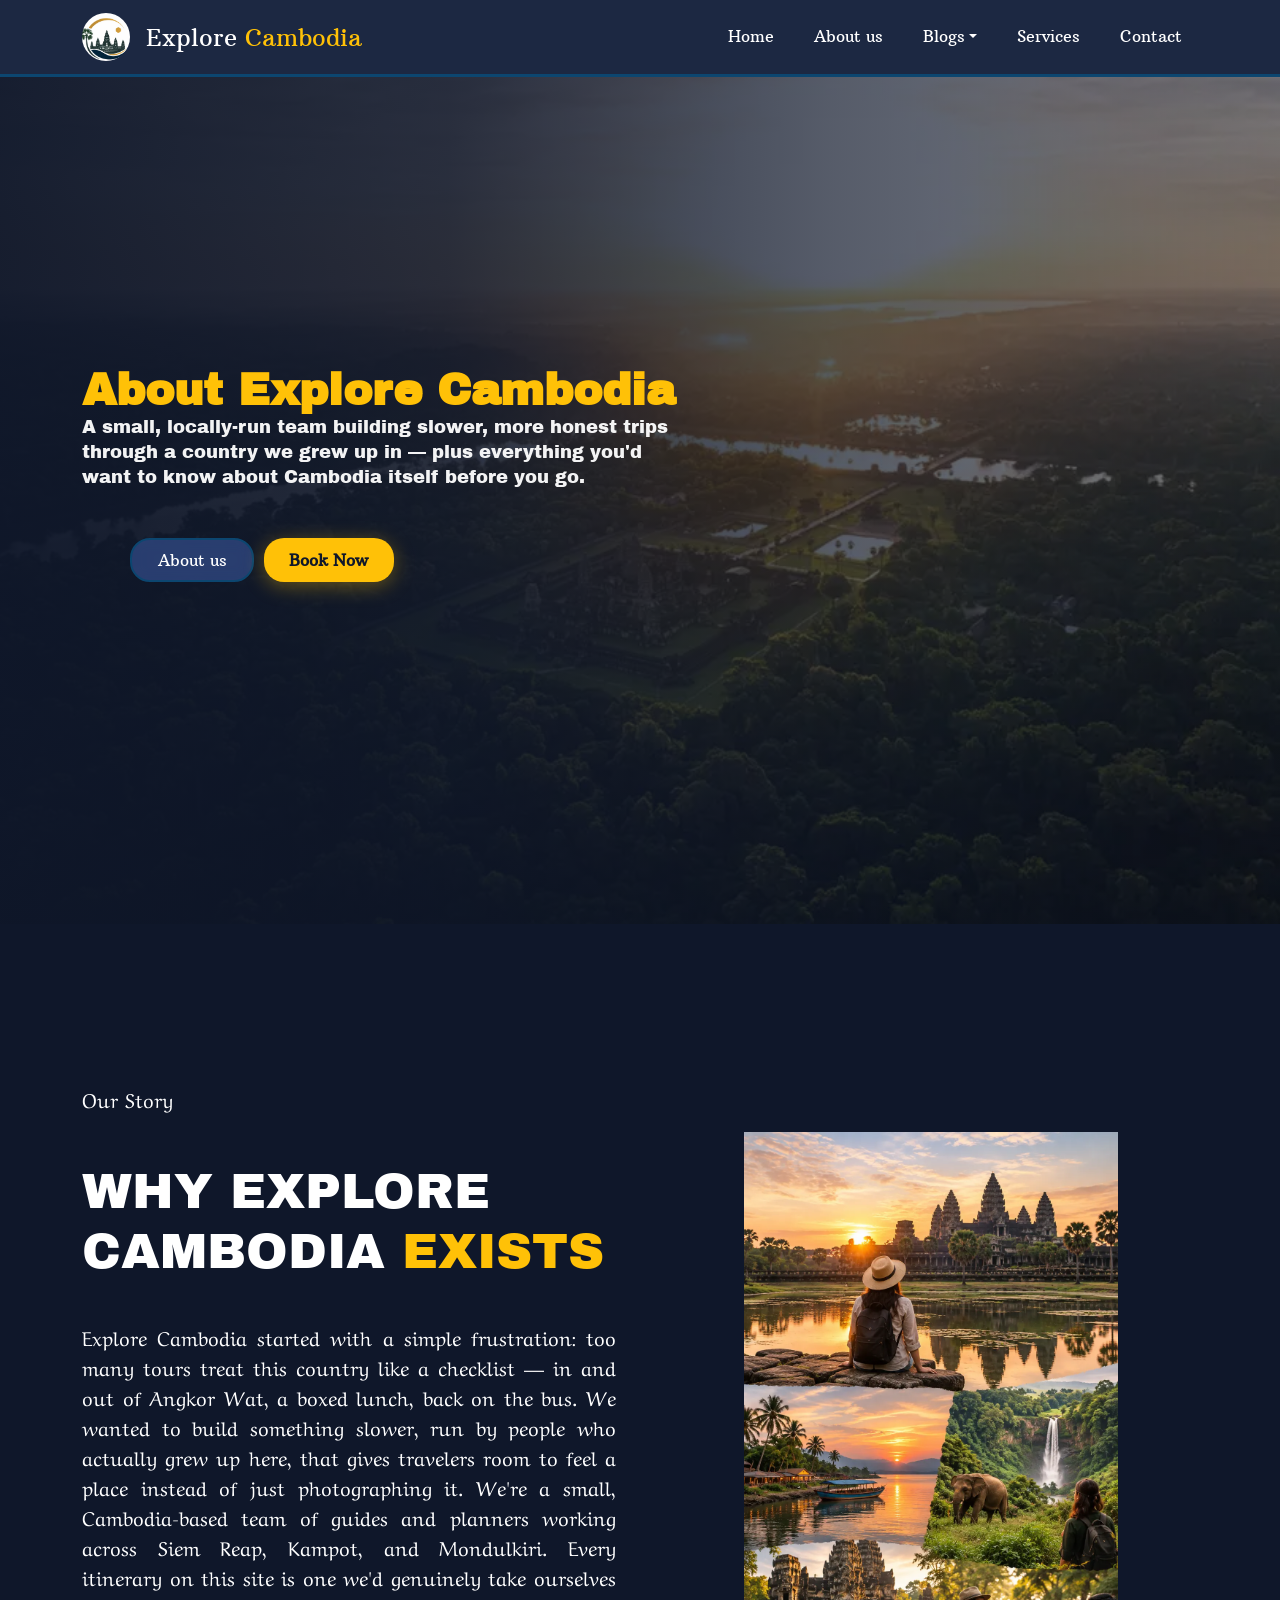
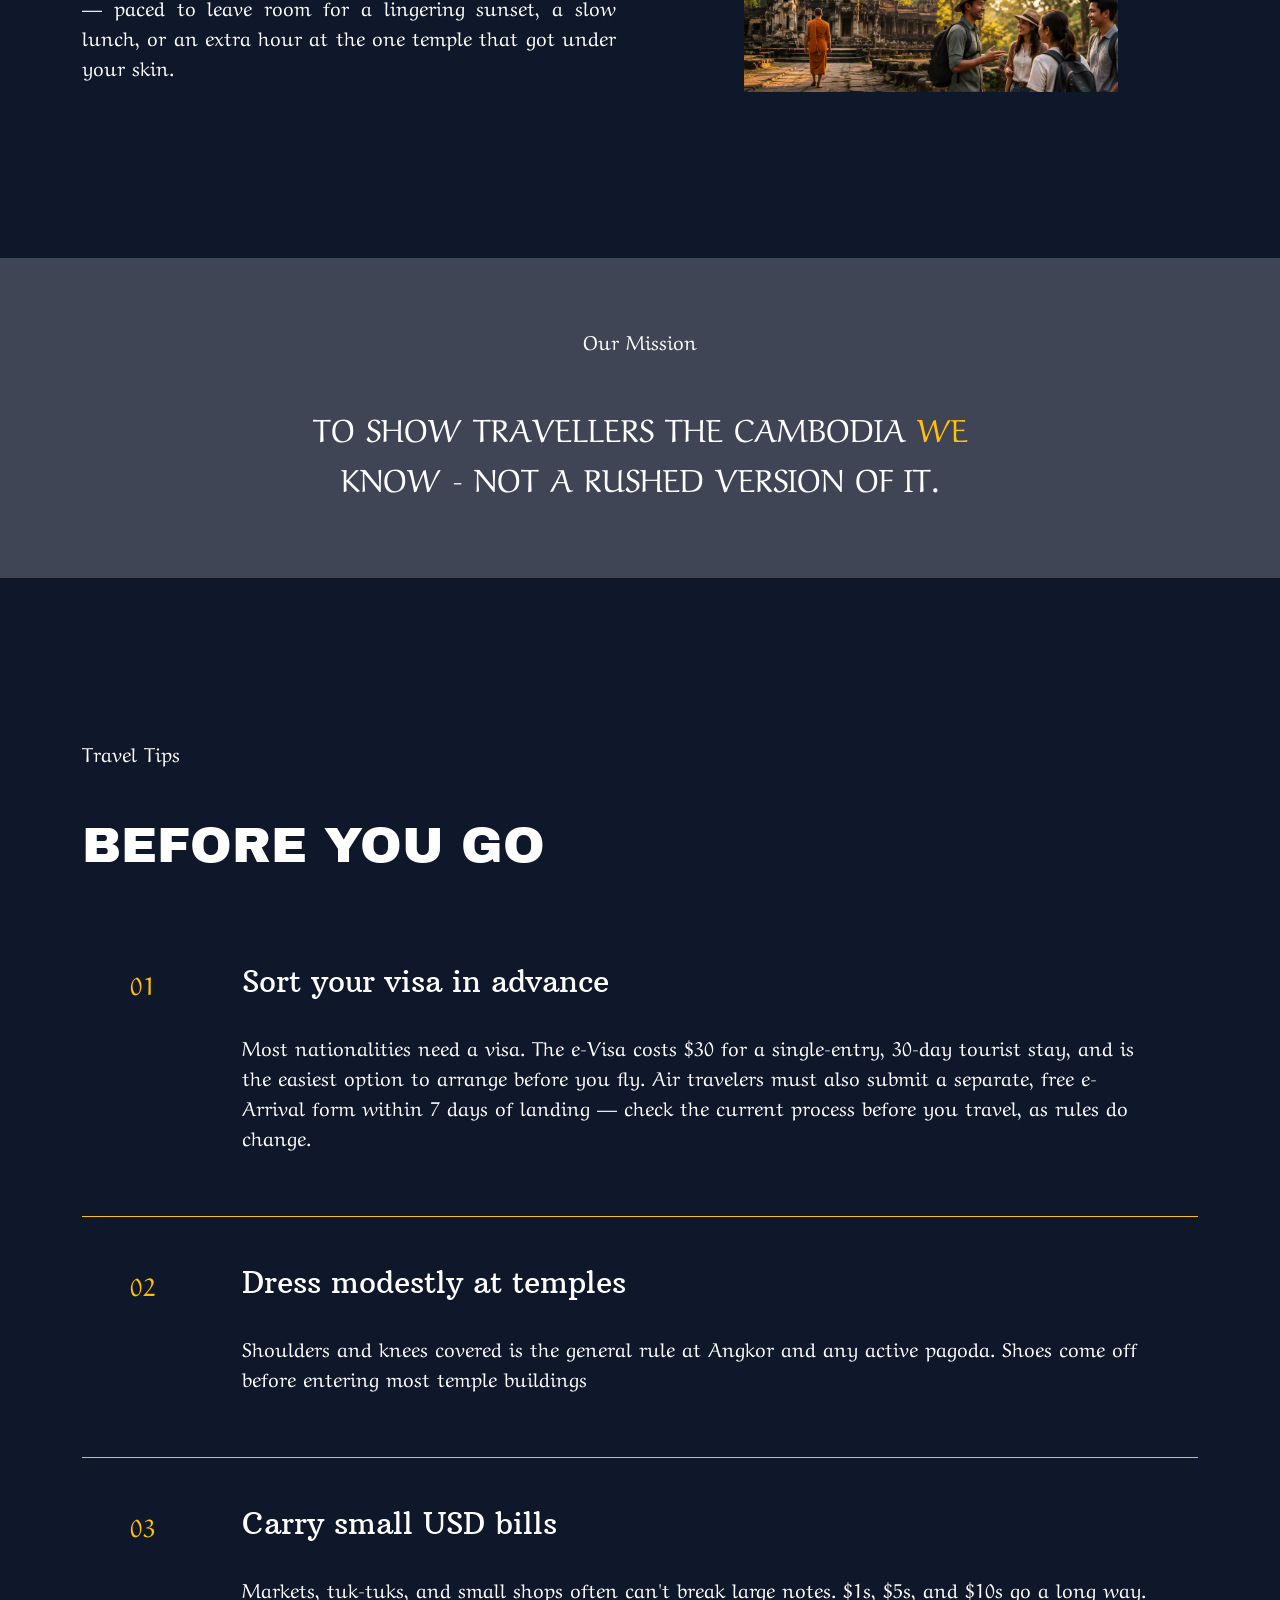
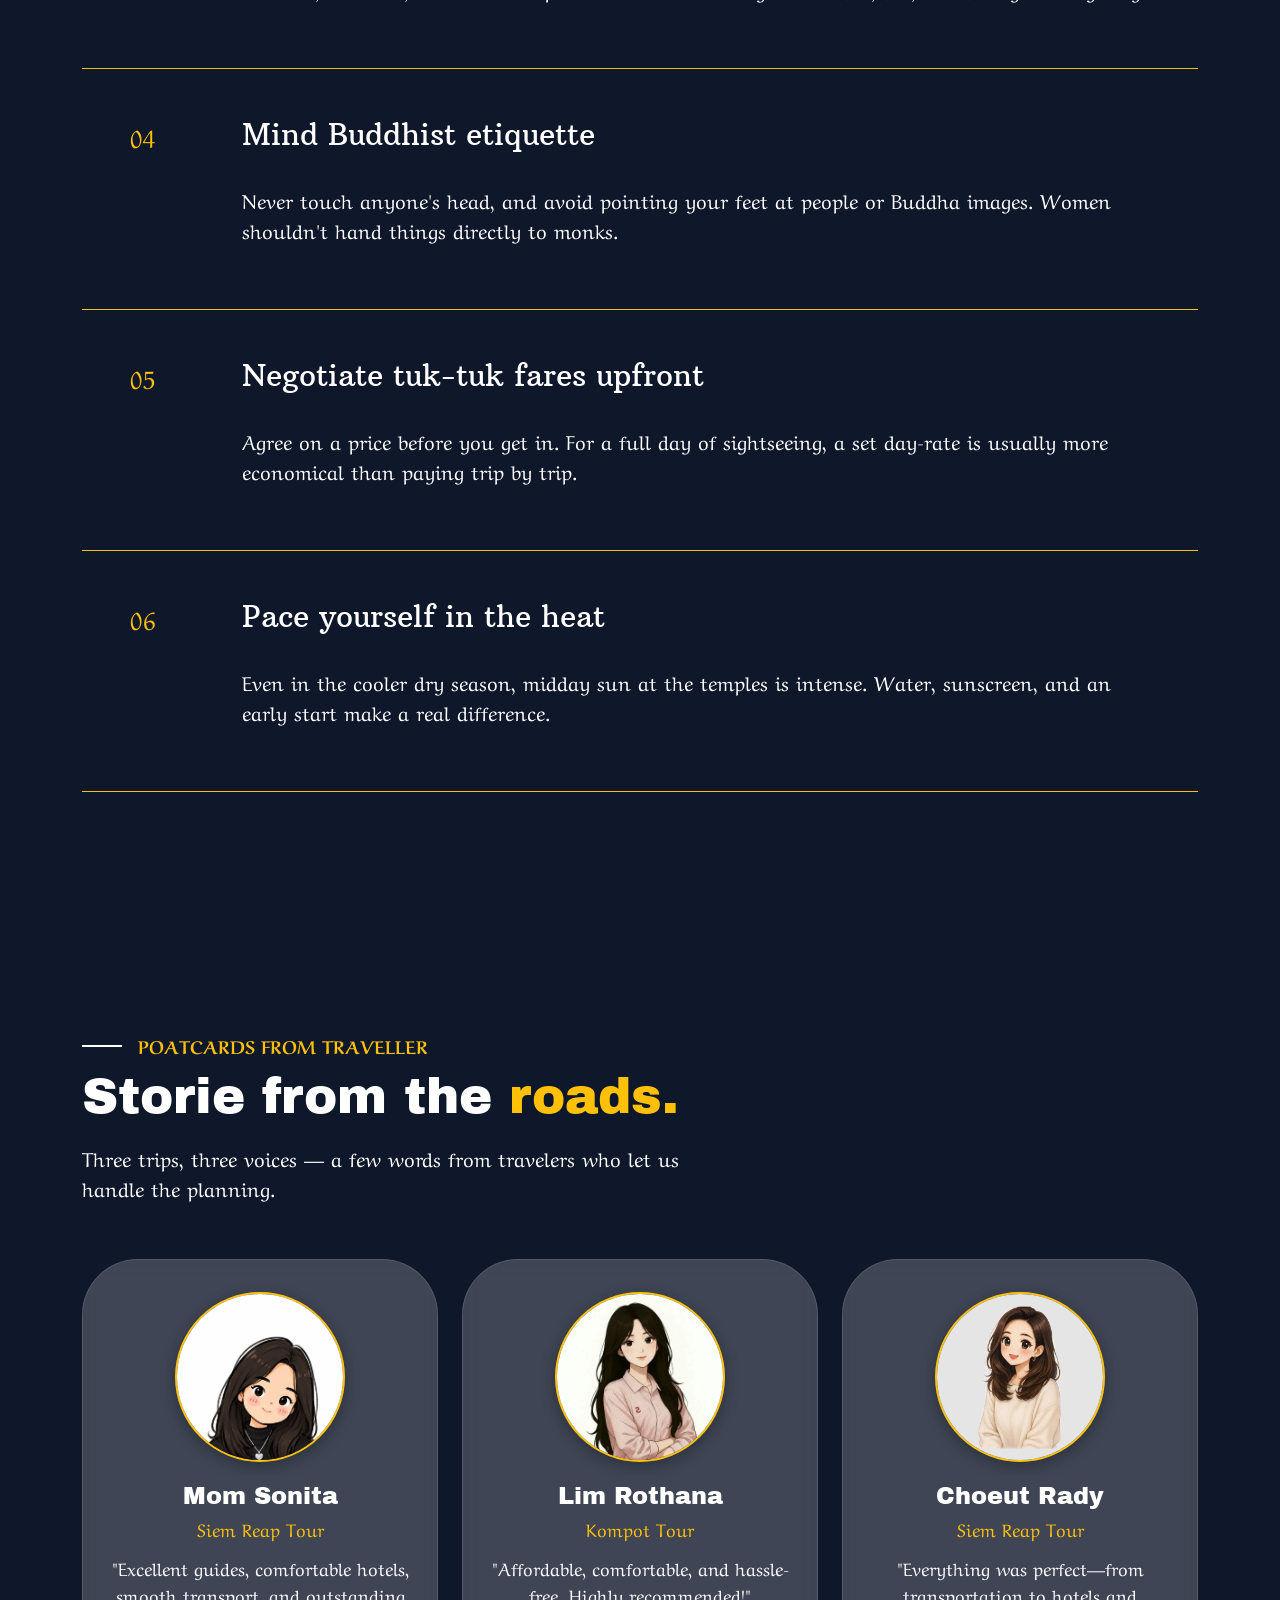
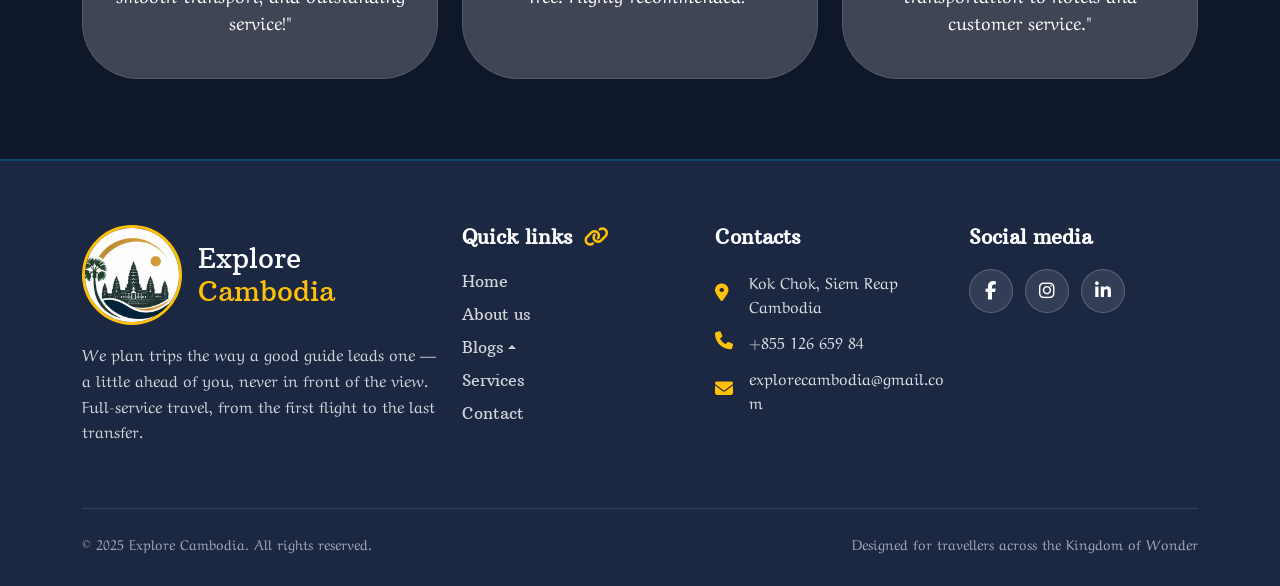
==== Pages/about-me.html @ e2aba4b2 "Initalize" ====
<!doctype html>
<html lang="en">
  <head>
    <meta charset="UTF-8" />
    <meta name="viewport" content="width=device-width, initial-scale=1.0" />
    <link
      href="https://cdn.jsdelivr.net/npm/bootstrap@5.3.8/dist/css/bootstrap.min.css"
      rel="stylesheet"
    />
    <script src="https://cdn.jsdelivr.net/npm/bootstrap@5.3.3/dist/js/bootstrap.bundle.min.js"></script>
    <link rel="stylesheet" href="../css/style.css" />
    <link rel="preconnect" href="https://fonts.googleapis.com" />
    <link rel="preconnect" href="https://fonts.gstatic.com" crossorigin />
    <link
      href="https://fonts.googleapis.com/css2?family=Arbutus+Slab&family=Archivo+Black&family=Aref+Ruqaa:wght@400;700&family=Just+Another+Hand&display=swap"
      rel="stylesheet"
    />
    <link
      rel="stylesheet"
      href="https://cdnjs.cloudflare.com/ajax/libs/font-awesome/6.7.2/css/all.min.css"
    />
    <link rel="stylesheet" href="../css/style.css" />
    <title>About Us - Explore Cambodia</title>
  </head>
  <body>
    <div id="navbar"></div>
    <div id="aboutUs"></div>
    <div class="container our-story">
      <div class="row g-5">
        <div class="col-md-6 about-info">
          <p class="text-capitalize our-story-head">our story</p>
          <h4 class="text-uppercase our-story-title">
            Why explore cambodia <span class="text-warning">exists</span>
          </h4>
          <p class="our-story-text">
            Explore Cambodia started with a simple frustration: too many tours
            treat this country like a checklist — in and out of Angkor Wat, a
            boxed lunch, back on the bus. We wanted to build something slower,
            run by people who actually grew up here, that gives travelers room
            to feel a place instead of just photographing it. We're a small,
            Cambodia-based team of guides and planners working across Siem Reap,
            Kampot, and Mondulkiri. Every itinerary on this site is one we'd
            genuinely take ourselves — paced to leave room for a lingering
            sunset, a slow lunch, or an extra hour at the one temple that got
            under your skin.
          </p>
        </div>
        <div class="col-md-6 about-exit-image">
          <img
            src="../asset/image/about-image/goasl.webp"
            alt=""
            class="rounded-4"
          />
        </div>
      </div>
    </div>

    <div class="mission">
      <p class="text-capitalize">our mission</p>
      <h4 class="text-uppercase">
        to show travellers the cambodia
        <span class="text-warning">we</span> know - not a rushed version of it.
      </h4>
    </div>

    <div class="container">
      <div class="travel-tip">
        <p class="text-capitalize travel-tip-head">travel tips</p>
        <h4 class="text-uppercase">before you go</h4>
        <div class="before-go">
          <div class="d-flex before-go-container">
            <p class="before-num">01</p>
            <div class="before-go-info">
              <h5>Sort your visa in advance</h5>
              <p>
                Most nationalities need a visa. The e-Visa costs $30 for a
                single-entry, 30-day tourist stay, and is the easiest option to
                arrange before you fly. Air travelers must also submit a
                separate, free e-Arrival form within 7 days of landing — check
                the current process before you travel, as rules do change.
              </p>
            </div>
          </div>
          <div class="d-flex before-go-container">
            <p class="before-num">02</p>
            <div class="before-go-info">
              <h5>Dress modestly at temples</h5>
              <p>
                Shoulders and knees covered is the general rule at Angkor and
                any active pagoda. Shoes come off before entering most temple
                buildings
              </p>
            </div>
          </div>
          <div class="d-flex before-go-container">
            <p class="before-num">03</p>
            <div class="before-go-info">
              <h5>Carry small USD bills</h5>
              <p>
                Markets, tuk-tuks, and small shops often can't break large
                notes. $1s, $5s, and $10s go a long way.
              </p>
            </div>
          </div>
          <div class="d-flex before-go-container">
            <p class="before-num">04</p>
            <div class="before-go-info">
              <h5>Mind Buddhist etiquette</h5>
              <p>
                Never touch anyone's head, and avoid pointing your feet at
                people or Buddha images. Women shouldn't hand things directly to
                monks.
              </p>
            </div>
          </div>
          <div class="d-flex before-go-container">
            <p class="before-num">05</p>
            <div class="before-go-info">
              <h5>Negotiate tuk-tuk fares upfront</h5>
              <p>
                Agree on a price before you get in. For a full day of
                sightseeing, a set day-rate is usually more economical than
                paying trip by trip.
              </p>
            </div>
          </div>
          <div class="d-flex before-go-container">
            <p class="before-num">06</p>
            <div class="before-go-info">
              <h5>Pace yourself in the heat</h5>
              <p>
                Even in the cooler dry season, midday sun at the temples is
                intense. Water, sunscreen, and an early start make a real
                difference.
              </p>
            </div>
          </div>
        </div>
      </div>
    </div>
   
    <div id="review"></div>
    <div id="footer"></div>
  </body>
  <script src="../js/include.js"></script>
  <script type="module" src="../js/about_us.js"></script>
</html>
---- css/style.css ----
@import url("variables.css");
@import url("footer.css");
@import url("review.css");
@import url("responsive.css");
@import url("blog_responsive.css");
@import url("service_responsive.css");
@import url("contact_responsive.css");
@import url("about.css");

* {
  box-sizing: border-box;
}
html,
body {
  margin: 0;
  padding: 0;
  background-color: var(--bg-color);
  color: var(--text-white);
  overflow-x: hidden;
}
img {
  max-width: 100%;
}

/* ---------- Navbar ---------- */
.my-nav {
  border-bottom: 3px solid var(--line-color);
  background-color: var(--medium-blue) !important;
  backdrop-filter: blur(12px);
  -webkit-backdrop-filter: blur(12px);
  z-index: 1050;
}
.nav-image {
  width: 48px;
  height: 48px;
  object-fit: cover;
}
.com-name {
  font-family: var(--font-arbutus);
  font-size: 1.5rem;
  margin-bottom: 0;
}
.cambodia {
  color: var(--text-primary);
}
.pg-link {
  font-family: var(--font-arbutus);
  color: var(--text-white) !important;
  transition:
    color 0.2s ease,
    border-color 0.2s ease;
  padding: 0.5rem 1rem !important;
  border-bottom: 2px solid transparent;
}
.pg-link:hover {
  color: var(--text-primary) !important;
  border-bottom: 2px solid var(--text-primary);
}
.navbar-toggler {
  border-color: var(--line-color);
}
.navbar-toggler-icon {
  filter: invert(1);
}
.dropdown-menu {
  background-color: var(--medium-blue);
  border: 1px solid var(--line-color);
  border-radius: 12px;
}
.dropdown-item {
  color: var(--text-white);
  font-family: var(--font-arbutus);
}
.dropdown-item:hover {
  background-color: rgba(var(--white), 0.1);
  color: var(--text-primary);
}

/* ---------- Hero ---------- */
.hero-header {
  position: relative;
  min-height: 85vh;
  display: flex;
  align-items: center;
  padding-top: 80px;
  overflow: hidden;
}
.hero-image-container {
  position: absolute;
  inset: 0;
  width: 100%;
  height: 100%;
  overflow: hidden;
  z-index: 0;
}
.hero-image-container::after {
  content: "";
  position: absolute;
  inset: 0;
  background: linear-gradient(
    to right,
    rgba(15, 23, 42, 0.95) 0%,
    rgba(15, 23, 42, 0.85) 35%,
    rgba(15, 23, 42, 0.6) 65%,
    rgba(15, 23, 42, 0.4) 100%
  );
  pointer-events: none;
  z-index: 1;
}
.home-image {
  width: 100%;
  height: 100%;
  object-fit: cover;
  display: block;
  object-position: center;
  transform: scaleX(-1);
  user-select: none;
  opacity: 0.75;
}
.hero-text {
  position: relative;
  z-index: 2;
  padding-top: 3rem;
  padding-bottom: 3rem;
}
.head-text {
  color: var(--text-primary);
  font-family: var(--font-heading);
  font-size: clamp(2.5rem, 6vw, var(--header-text));
  font-weight: bold;
  line-height: 1.1;
}
.sub-hero-text {
  font-family: var(--font-primary);
  font-size: clamp(1.5rem, 3.5vw, var(--sub-header-text));
  margin-bottom: 0.25rem;
}
.sub1-hero-text {
  font-family: var(--font-heading);
  font-size: clamp(1.2rem, 2.5vw, 30px);
  max-width: 600px;
  opacity: 0.95;
}
.hero-buttons {
  max-width: 520px;
  width: 100%;
  margin-top: 2rem;
}
.btn-about,
.btn-book {
  font-family: var(--font-arbutus);
  font-size: 18px;
  text-decoration: none;
  color: var(--text-white);
  width: 100%;
  max-width: 230px;
  height: 52px;
  display: flex;
  align-items: center;
  justify-content: center;
  transition:
    transform 0.2s ease,
    box-shadow 0.2s ease;
}
.btn-about:hover,
.btn-book:hover {
  transform: translateY(-2px);
  color: var(--text-white);
}
.btn-about {
  background-color: rgba(66, 100, 182, 0.5);
  backdrop-filter: blur(8px);
  -webkit-backdrop-filter: blur(8px);
  border-radius: var(--btn-radius);
  border: 2px solid var(--line-color);
}
.btn-book {
  background-color: var(--text-primary);
  color: #0f172a !important;
  font-weight: bold;
  border-radius: var(--btn-radius);
  backdrop-filter: blur(50px);
  box-shadow: 0 4px 20px rgba(255, 193, 7, 0.35);
}

/* ---------- Home hero: full image under the navbar (ADDED) ----------
   Only the home page hero (<section id="about" class="hero-header">).
   The image is shown FULL (not cropped) at its natural height, and the
   text is laid over it, centered. Text sizes stay as above on large
   screens; responsive.css makes them smaller on small devices. */
#about.hero-header {
  --home-nav-h: 76px; /* navbar height; change if yours is different */
  display: block;
  height: auto;
  min-height: 0;
  padding-top: var(--home-nav-h);
  padding-bottom: 0;
}
#about.hero-header .hero-image-container {
  position: relative;
  inset: auto;
  width: 100%;
  height: auto;
}
#about.hero-header .home-image {
  width: 100%;
  height: auto;
  object-fit: contain;
  object-position: center;
}
#about.hero-header .hero-text {
  position: absolute;
  top: var(--home-nav-h);
  bottom: 0;
  left: 0;
  right: 0;
  width: 100%;
  margin: 0 auto;
  padding-top: 0;
  padding-bottom: 0;
  display: flex;
  flex-direction: column;
  justify-content: center;
}
#about.hero-header .hero-buttons {
  flex-direction: row;
}

/* ---------- Tour section ---------- */
.my-tour {
  font-family: var(--font-arbutus);
  font-size: clamp(2rem, 4vw, 45px);
  font-weight: bold;
}
.sub-tour-text {
  font-family: var(--font-primary);
  font-size: clamp(1rem, 2vw, 20px);
  max-width: 800px;
  margin: 0 auto;
}
.tour-card-items {
  height: auto;
  min-height: 500px;
  width: 100%;
  max-width: 380px;
  background-color: rgba(var(--white), var(--cd-opacity)) !important;
  border-radius: var(--cd-radius) !important;
  border: 1px solid rgba(255, 255, 255, 0.12) !important;
  overflow: hidden;
  backdrop-filter: blur(8px);
  transition:
    transform 0.3s ease,
    border-color 0.3s ease;
}
.tour-card-items:hover {
  transform: translateY(-5px);
  border-color: rgba(255, 193, 7, 0.5) !important;
}
.tour-image {
  border-radius: var(--cd-radius) var(--cd-radius) 0 0;
  height: 260px;
  position: relative;
  overflow: hidden;
  display: block;
}
.tour-image img {
  width: 100%;
  height: 100%;
  object-fit: cover;
  transition:
    transform 0.4s ease,
    filter 0.3s ease;
}
.tour-image:hover img {
  transform: scale(1.06);
  filter: brightness(0.7);
}
.arrow-icon {
  position: absolute;
  top: 50%;
  left: 50%;
  transform: translate(-50%, -50%);
  color: var(--text-white);
  display: flex;
  justify-content: center;
  align-items: center;
  font-size: 28px;
  opacity: 0;
  background: rgba(15, 23, 42, 0.6);
  width: 60px;
  height: 60px;
  border-radius: 50%;
  transition:
    opacity 0.3s ease,
    transform 0.3s ease;
  z-index: 3;
}
.tour-image:hover .arrow-icon {
  opacity: 1;
  transform: translate(-50%, -50%) scale(1.1);
}
.card-title {
  font-family: var(--font-heading);
  font-size: 20px;
  margin-bottom: 0;
}
.tour-rating-stars {
  font-size: 16px;
  gap: 3px;
}
.card-text {
  font-family: var(--font-primary);
  font-size: 18px;
}
.tour-card-btns a {
  font-family: var(--font-arbutus);
  font-size: 15px;
  color: var(--text-white);
  text-decoration: none;
  font-weight: bold;
  flex: 1;
  text-align: center;
  display: flex;
  align-items: center;
  justify-content: center;
  height: 48px;
  border-radius: var(--btn-radius);
  transition:
    opacity 0.2s ease,
    transform 0.2s ease;
}
.tour-card-btns a:hover {
  opacity: 0.9;
  transform: translateY(-1px);
  color: var(--text-white);
}
.tour-view-btn {
  background-color: var(--btn-color);
}
.tour-book-btn {
  background-color: rgba(var(--white), var(--cd-opacity));
  border: 2px solid var(--line-color);
}

/* ---------- Why choose us ---------- */
.line {
  display: inline-block;
  border-top: 2px solid #ffffff;
  width: 40px;
}
.choose-us-header {
  font-family: var(--font-primary);
  font-size: 17px;
  margin-bottom: 0;
}
.choose-us-title {
  font-family: var(--font-heading);
  font-size: clamp(2rem, 4vw, var(--text-header));
}
.choose-us-text {
  font-family: var(--font-primary);
  font-size: var(--sub-heading);
  max-width: 650px;
}
.choose-us-cards {
  background-color: rgba(var(--white), var(--cd-opacity)) !important;
  width: 100%;
  max-width: 360px;
  min-height: 400px;
  border-radius: var(--cd-radius) !important;
  border: 1px solid rgba(255, 255, 255, 0.12) !important;
  display: flex;
  flex-direction: column;
  justify-content: space-between;
  padding-bottom: 1.5rem;
  backdrop-filter: blur(8px);
  transition:
    transform 0.3s ease,
    border-color 0.3s ease;
}
.choose-us-cards:hover {
  transform: translateY(-5px);
  border-color: rgba(255, 193, 7, 0.5) !important;
}
.choose-us-hero-cards {
  font-family: var(--font-primary);
  font-size: 15px;
}
.choose-us-icons {
  width: 42px;
  height: 42px;
  color: var(--text-success-bright);
  flex-shrink: 0;
}
.choose-us-text-cards {
  font-family: var(--font-heading);
  font-size: 22px;
  margin-bottom: 0;
}
.underline {
  border-bottom: 2px solid var(--text-white);
  margin: 10px 20px;
  opacity: 0.8;
}
.service-view-btn {
  background-color: var(--btn-color);
  border-radius: var(--btn-radius);
  text-decoration: none;
  color: var(--text-white);
  font-family: var(--font-heading);
  font-size: 18px;
  height: 44px;
  margin: 0 20px;
  display: flex;
  align-items: center;
  justify-content: center;
  transition: background-color 0.2s ease;
}
.service-view-btn:hover {
  background-color: #1456ac;
  color: var(--text-white);
}
---- css/style.css ----
@import url("variables.css");
@import url("footer.css");
@import url("review.css");
@import url("responsive.css");
@import url("blog_responsive.css");
@import url("service_responsive.css");
@import url("contact_responsive.css");
@import url("about.css");

* {
  box-sizing: border-box;
}
html,
body {
  margin: 0;
  padding: 0;
  background-color: var(--bg-color);
  color: var(--text-white);
  overflow-x: hidden;
}
img {
  max-width: 100%;
}

/* ---------- Navbar ---------- */
.my-nav {
  border-bottom: 3px solid var(--line-color);
  background-color: var(--medium-blue) !important;
  backdrop-filter: blur(12px);
  -webkit-backdrop-filter: blur(12px);
  z-index: 1050;
}
.nav-image {
  width: 48px;
  height: 48px;
  object-fit: cover;
}
.com-name {
  font-family: var(--font-arbutus);
  font-size: 1.5rem;
  margin-bottom: 0;
}
.cambodia {
  color: var(--text-primary);
}
.pg-link {
  font-family: var(--font-arbutus);
  color: var(--text-white) !important;
  transition:
    color 0.2s ease,
    border-color 0.2s ease;
  padding: 0.5rem 1rem !important;
  border-bottom: 2px solid transparent;
}
.pg-link:hover {
  color: var(--text-primary) !important;
  border-bottom: 2px solid var(--text-primary);
}
.navbar-toggler {
  border-color: var(--line-color);
}
.navbar-toggler-icon {
  filter: invert(1);
}
.dropdown-menu {
  background-color: var(--medium-blue);
  border: 1px solid var(--line-color);
  border-radius: 12px;
}
.dropdown-item {
  color: var(--text-white);
  font-family: var(--font-arbutus);
}
.dropdown-item:hover {
  background-color: rgba(var(--white), 0.1);
  color: var(--text-primary);
}

/* ---------- Hero ---------- */
.hero-header {
  position: relative;
  min-height: 85vh;
  display: flex;
  align-items: center;
  padding-top: 80px;
  overflow: hidden;
}
.hero-image-container {
  position: absolute;
  inset: 0;
  width: 100%;
  height: 100%;
  overflow: hidden;
  z-index: 0;
}
.hero-image-container::after {
  content: "";
  position: absolute;
  inset: 0;
  background: linear-gradient(
    to right,
    rgba(15, 23, 42, 0.95) 0%,
    rgba(15, 23, 42, 0.85) 35%,
    rgba(15, 23, 42, 0.6) 65%,
    rgba(15, 23, 42, 0.4) 100%
  );
  pointer-events: none;
  z-index: 1;
}
.home-image {
  width: 100%;
  height: 100%;
  object-fit: cover;
  display: block;
  object-position: center;
  transform: scaleX(-1);
  user-select: none;
  opacity: 0.75;
}
.hero-text {
  position: relative;
  z-index: 2;
  padding-top: 3rem;
  padding-bottom: 3rem;
}
.head-text {
  color: var(--text-primary);
  font-family: var(--font-heading);
  font-size: clamp(2.5rem, 6vw, var(--header-text));
  font-weight: bold;
  line-height: 1.1;
}
.sub-hero-text {
  font-family: var(--font-primary);
  font-size: clamp(1.5rem, 3.5vw, var(--sub-header-text));
  margin-bottom: 0.25rem;
}
.sub1-hero-text {
  font-family: var(--font-heading);
  font-size: clamp(1.2rem, 2.5vw, 30px);
  max-width: 600px;
  opacity: 0.95;
}
.hero-buttons {
  max-width: 520px;
  width: 100%;
  margin-top: 2rem;
}
.btn-about,
.btn-book {
  font-family: var(--font-arbutus);
  font-size: 18px;
  text-decoration: none;
  color: var(--text-white);
  width: 100%;
  max-width: 230px;
  height: 52px;
  display: flex;
  align-items: center;
  justify-content: center;
  transition:
    transform 0.2s ease,
    box-shadow 0.2s ease;
}
.btn-about:hover,
.btn-book:hover {
  transform: translateY(-2px);
  color: var(--text-white);
}
.btn-about {
  background-color: rgba(66, 100, 182, 0.5);
  backdrop-filter: blur(8px);
  -webkit-backdrop-filter: blur(8px);
  border-radius: var(--btn-radius);
  border: 2px solid var(--line-color);
}
.btn-book {
  background-color: var(--text-primary);
  color: #0f172a !important;
  font-weight: bold;
  border-radius: var(--btn-radius);
  backdrop-filter: blur(50px);
  box-shadow: 0 4px 20px rgba(255, 193, 7, 0.35);
}

/* ---------- Home hero: full image under the navbar (ADDED) ----------
   Only the home page hero (<section id="about" class="hero-header">).
   The image is shown FULL (not cropped) at its natural height, and the
   text is laid over it, centered. Text sizes stay as above on large
   screens; responsive.css makes them smaller on small devices. */
#about.hero-header {
  --home-nav-h: 76px; /* navbar height; change if yours is different */
  display: block;
  height: auto;
  min-height: 0;
  padding-top: var(--home-nav-h);
  padding-bottom: 0;
}
#about.hero-header .hero-image-container {
  position: relative;
  inset: auto;
  width: 100%;
  height: auto;
}
#about.hero-header .home-image {
  width: 100%;
  height: auto;
  object-fit: contain;
  object-position: center;
}
#about.hero-header .hero-text {
  position: absolute;
  top: var(--home-nav-h);
  bottom: 0;
  left: 0;
  right: 0;
  width: 100%;
  margin: 0 auto;
  padding-top: 0;
  padding-bottom: 0;
  display: flex;
  flex-direction: column;
  justify-content: center;
}
#about.hero-header .hero-buttons {
  flex-direction: row;
}

/* ---------- Tour section ---------- */
.my-tour {
  font-family: var(--font-arbutus);
  font-size: clamp(2rem, 4vw, 45px);
  font-weight: bold;
}
.sub-tour-text {
  font-family: var(--font-primary);
  font-size: clamp(1rem, 2vw, 20px);
  max-width: 800px;
  margin: 0 auto;
}
.tour-card-items {
  height: auto;
  min-height: 500px;
  width: 100%;
  max-width: 380px;
  background-color: rgba(var(--white), var(--cd-opacity)) !important;
  border-radius: var(--cd-radius) !important;
  border: 1px solid rgba(255, 255, 255, 0.12) !important;
  overflow: hidden;
  backdrop-filter: blur(8px);
  transition:
    transform 0.3s ease,
    border-color 0.3s ease;
}
.tour-card-items:hover {
  transform: translateY(-5px);
  border-color: rgba(255, 193, 7, 0.5) !important;
}
.tour-image {
  border-radius: var(--cd-radius) var(--cd-radius) 0 0;
  height: 260px;
  position: relative;
  overflow: hidden;
  display: block;
}
.tour-image img {
  width: 100%;
  height: 100%;
  object-fit: cover;
  transition:
    transform 0.4s ease,
    filter 0.3s ease;
}
.tour-image:hover img {
  transform: scale(1.06);
  filter: brightness(0.7);
}
.arrow-icon {
  position: absolute;
  top: 50%;
  left: 50%;
  transform: translate(-50%, -50%);
  color: var(--text-white);
  display: flex;
  justify-content: center;
  align-items: center;
  font-size: 28px;
  opacity: 0;
  background: rgba(15, 23, 42, 0.6);
  width: 60px;
  height: 60px;
  border-radius: 50%;
  transition:
    opacity 0.3s ease,
    transform 0.3s ease;
  z-index: 3;
}
.tour-image:hover .arrow-icon {
  opacity: 1;
  transform: translate(-50%, -50%) scale(1.1);
}
.card-title {
  font-family: var(--font-heading);
  font-size: 20px;
  margin-bottom: 0;
}
.tour-rating-stars {
  font-size: 16px;
  gap: 3px;
}
.card-text {
  font-family: var(--font-primary);
  font-size: 18px;
}
.tour-card-btns a {
  font-family: var(--font-arbutus);
  font-size: 15px;
  color: var(--text-white);
  text-decoration: none;
  font-weight: bold;
  flex: 1;
  text-align: center;
  display: flex;
  align-items: center;
  justify-content: center;
  height: 48px;
  border-radius: var(--btn-radius);
  transition:
    opacity 0.2s ease,
    transform 0.2s ease;
}
.tour-card-btns a:hover {
  opacity: 0.9;
  transform: translateY(-1px);
  color: var(--text-white);
}
.tour-view-btn {
  background-color: var(--btn-color);
}
.tour-book-btn {
  background-color: rgba(var(--white), var(--cd-opacity));
  border: 2px solid var(--line-color);
}

/* ---------- Why choose us ---------- */
.line {
  display: inline-block;
  border-top: 2px solid #ffffff;
  width: 40px;
}
.choose-us-header {
  font-family: var(--font-primary);
  font-size: 17px;
  margin-bottom: 0;
}
.choose-us-title {
  font-family: var(--font-heading);
  font-size: clamp(2rem, 4vw, var(--text-header));
}
.choose-us-text {
  font-family: var(--font-primary);
  font-size: var(--sub-heading);
  max-width: 650px;
}
.choose-us-cards {
  background-color: rgba(var(--white), var(--cd-opacity)) !important;
  width: 100%;
  max-width: 360px;
  min-height: 400px;
  border-radius: var(--cd-radius) !important;
  border: 1px solid rgba(255, 255, 255, 0.12) !important;
  display: flex;
  flex-direction: column;
  justify-content: space-between;
  padding-bottom: 1.5rem;
  backdrop-filter: blur(8px);
  transition:
    transform 0.3s ease,
    border-color 0.3s ease;
}
.choose-us-cards:hover {
  transform: translateY(-5px);
  border-color: rgba(255, 193, 7, 0.5) !important;
}
.choose-us-hero-cards {
  font-family: var(--font-primary);
  font-size: 15px;
}
.choose-us-icons {
  width: 42px;
  height: 42px;
  color: var(--text-success-bright);
  flex-shrink: 0;
}
.choose-us-text-cards {
  font-family: var(--font-heading);
  font-size: 22px;
  margin-bottom: 0;
}
.underline {
  border-bottom: 2px solid var(--text-white);
  margin: 10px 20px;
  opacity: 0.8;
}
.service-view-btn {
  background-color: var(--btn-color);
  border-radius: var(--btn-radius);
  text-decoration: none;
  color: var(--text-white);
  font-family: var(--font-heading);
  font-size: 18px;
  height: 44px;
  margin: 0 20px;
  display: flex;
  align-items: center;
  justify-content: center;
  transition: background-color 0.2s ease;
}
.service-view-btn:hover {
  background-color: #1456ac;
  color: var(--text-white);
}
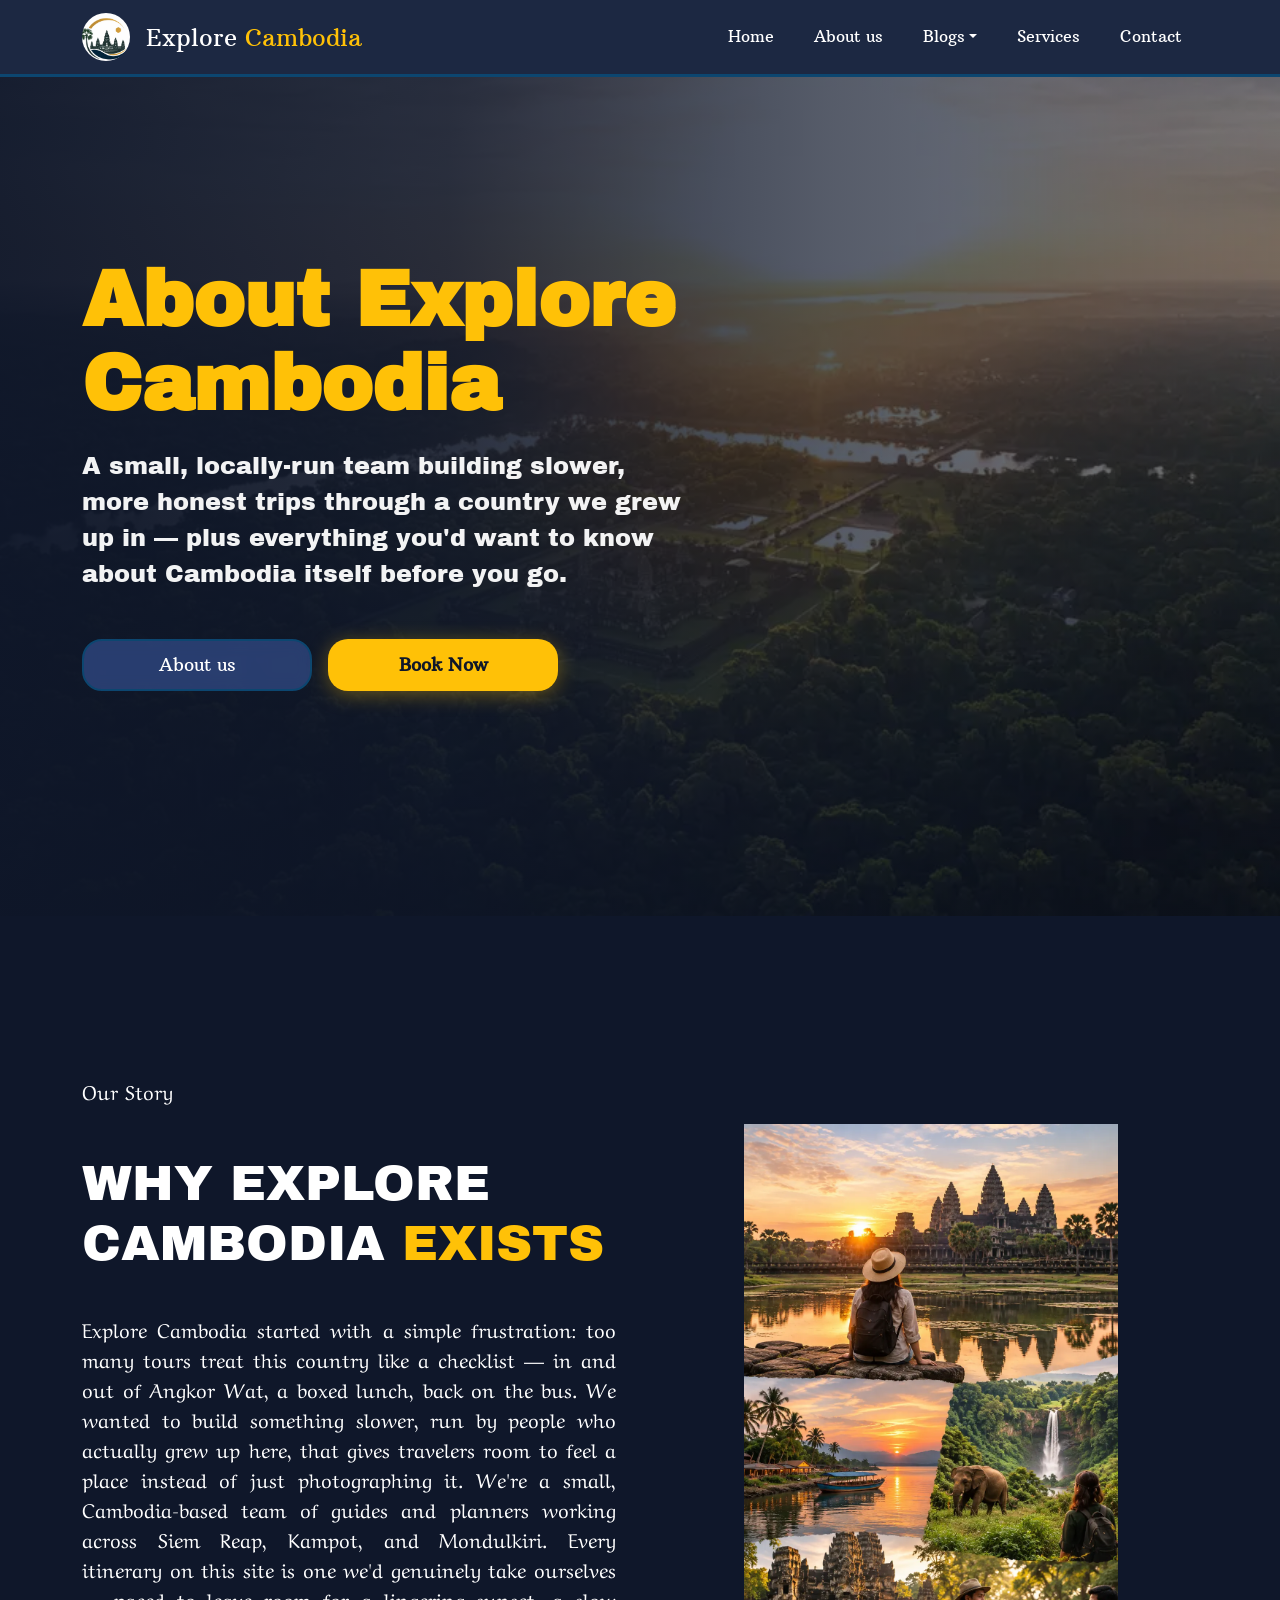
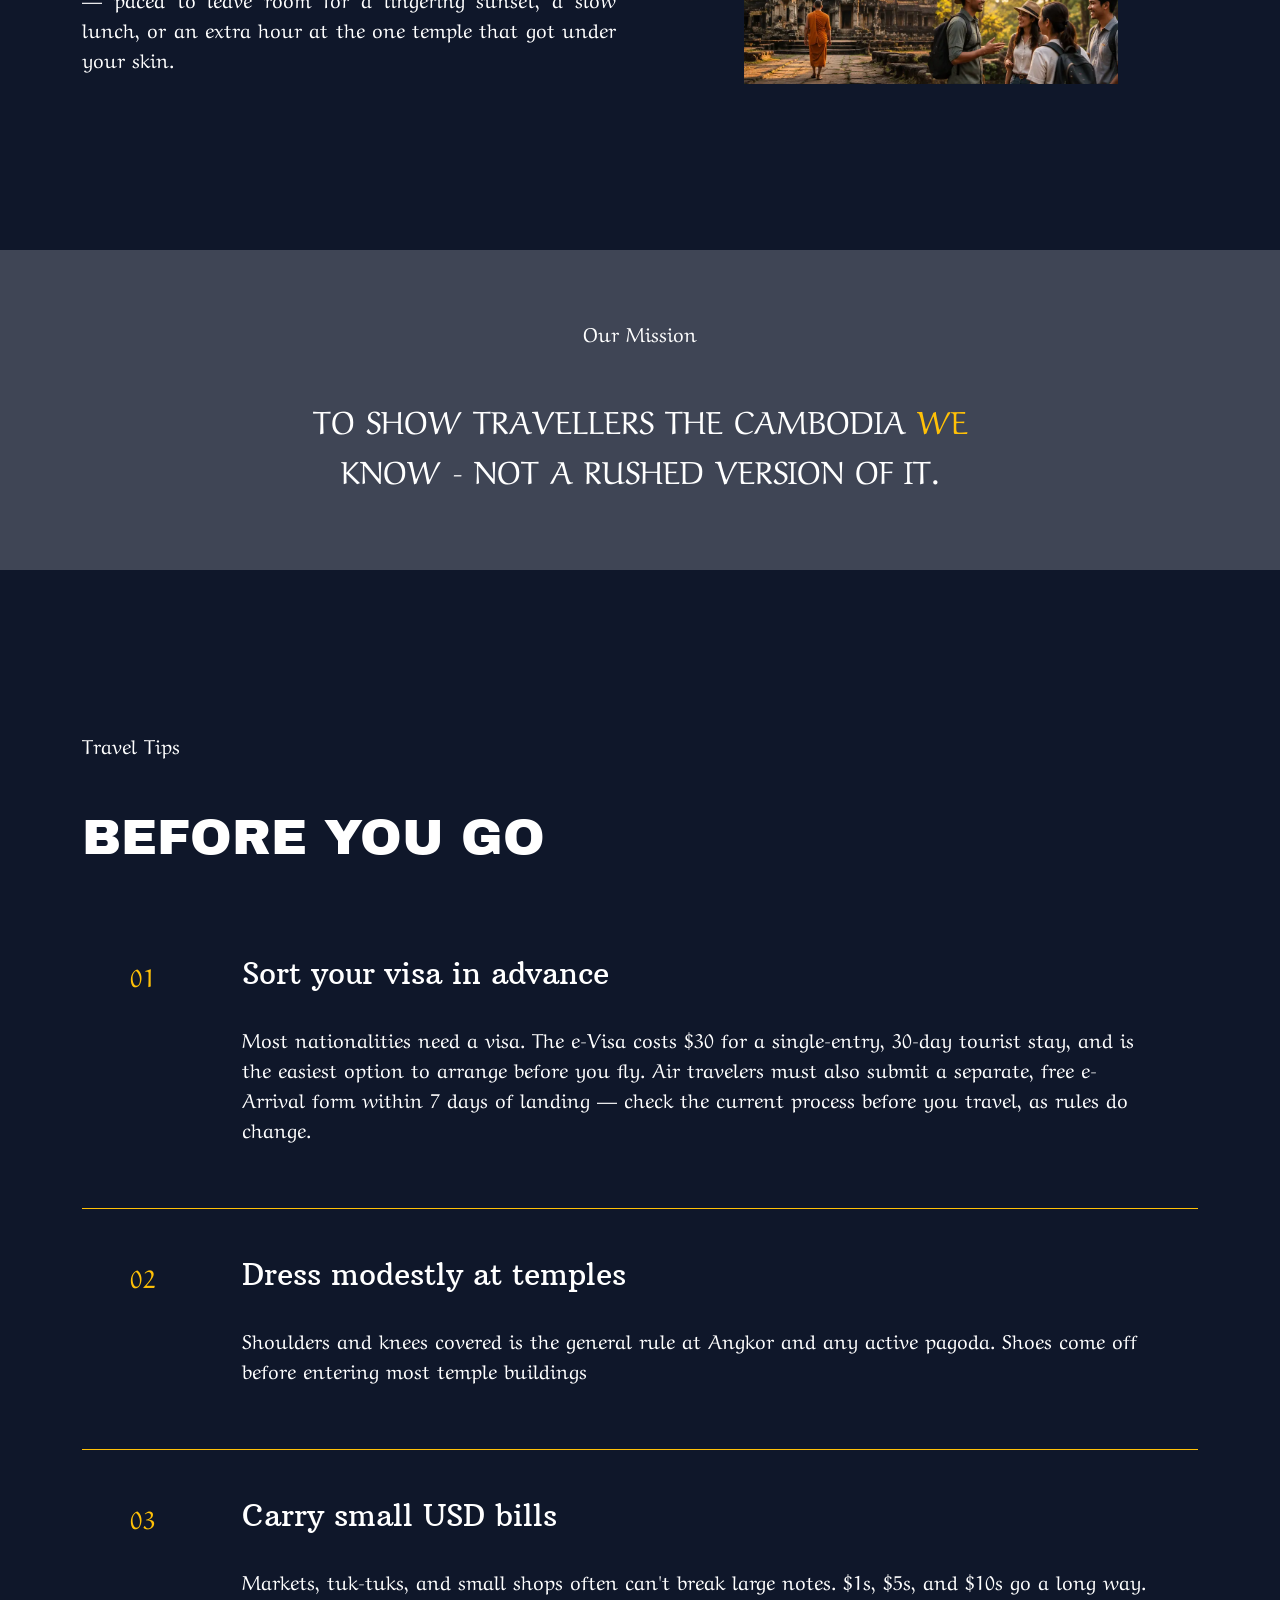
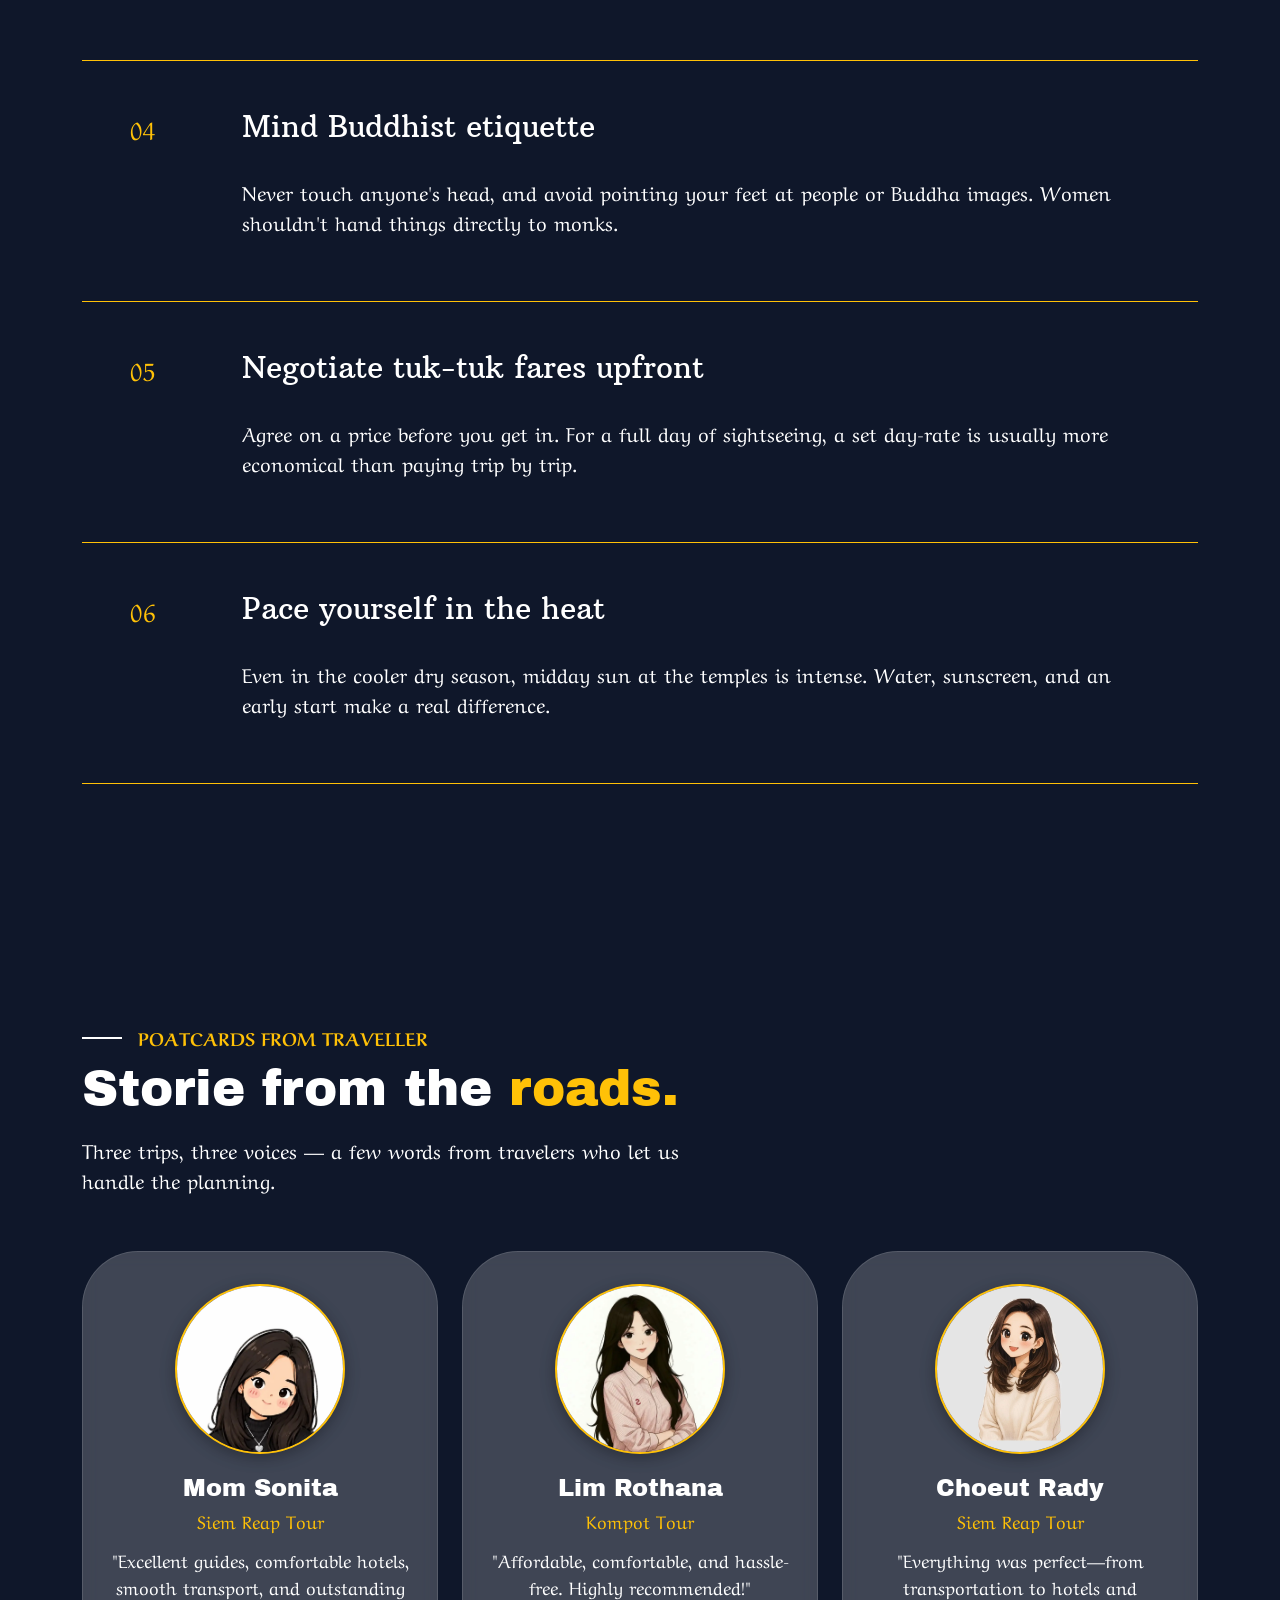
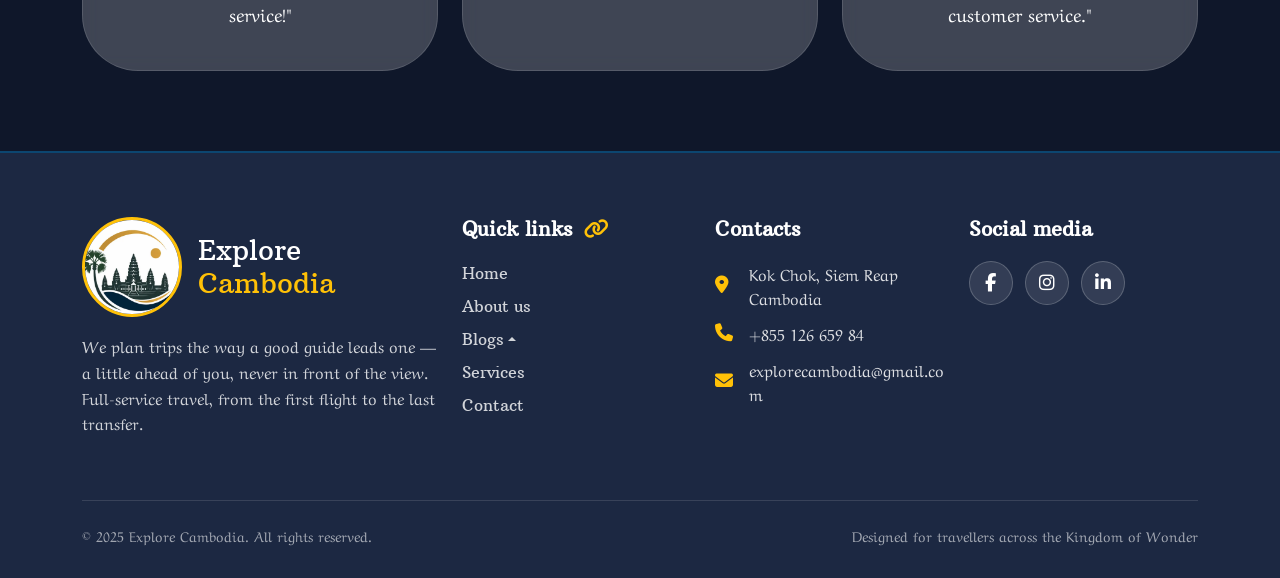
==== commit 1dad456f: "file change" ====
--- a/Pages/about-me.html
+++ b/Pages/about-me.html
@@ -3,6 +3,22 @@
   <head>
     <meta charset="UTF-8" />
     <meta name="viewport" content="width=device-width, initial-scale=1.0" />
+    <meta property="og:type" content="website" />
+    <meta property="og:url" content="https://explorecambodia.vercel.app/" />
+    <meta property="og:title" content="Explore Cambodia Website" />
+    <meta
+      property="og:description"
+      content="Welcome to Explore Cambodia Website."
+    />
+    <meta
+      property="og:image"
+      content="https://explorecambodia.vercel.app/asset/image/logo/Logo2(1).webp"
+    />
+    <link
+      rel="icon"
+      type="image/png"
+      href="../asset/image/logo/Logo2(1).webp"
+    />
     <link
       href="https://cdn.jsdelivr.net/npm/bootstrap@5.3.8/dist/css/bootstrap.min.css"
       rel="stylesheet"
@@ -138,7 +154,7 @@
         </div>
       </div>
     </div>
-   
+
     <div id="review"></div>
     <div id="footer"></div>
   </body>
